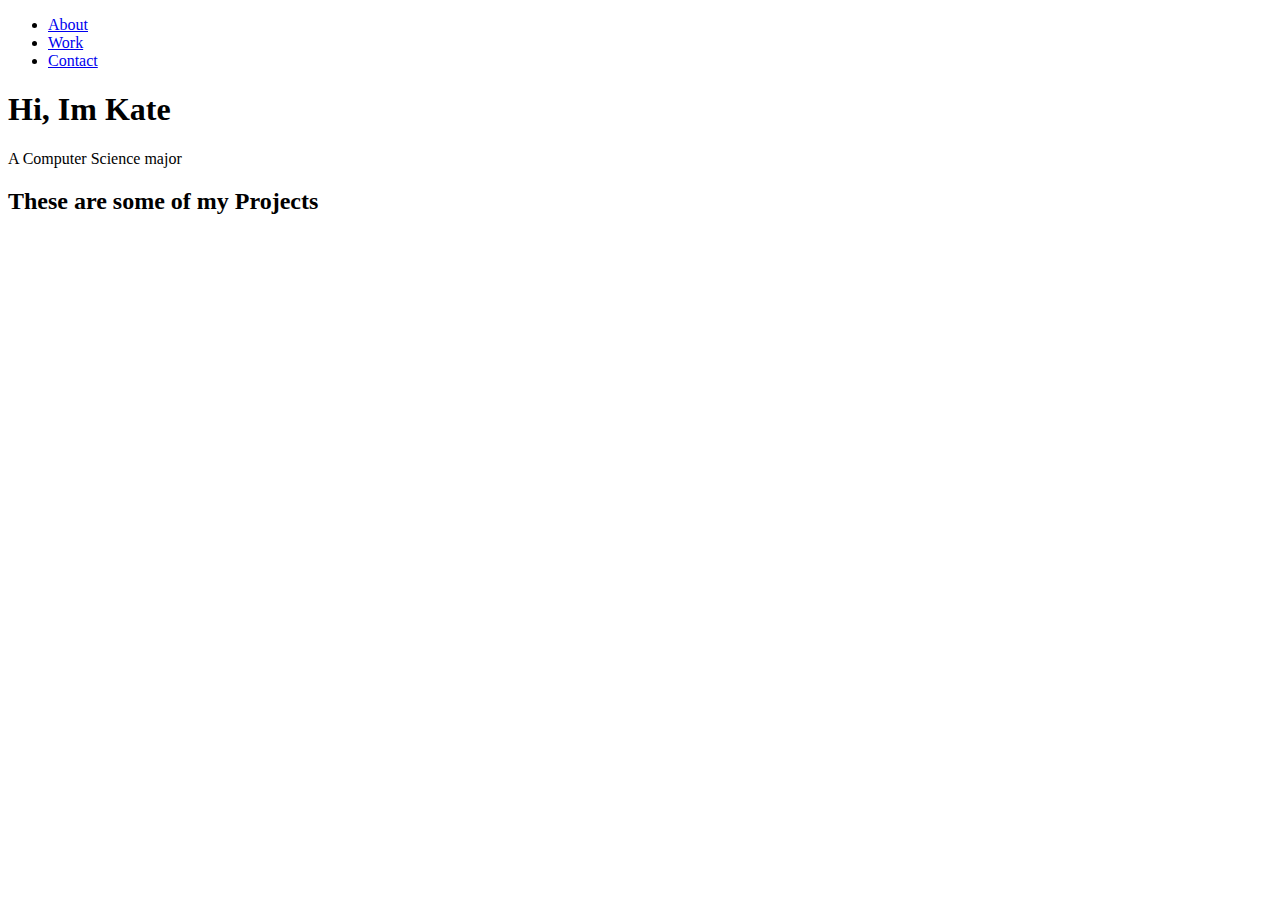
==== index.html @ c4cfbc92 "First release of my portfolio project" ====
<!DOCTYPE html>
<html>

<head>
    <link rel="stylesheet" href="styles.css">

</head>

<body>
    <nav id="navbar" class="nav">
      <ul class="nav-list">
        <li>
          <a href="#welcome-section">About</a>
        </li>
        <li>
          <a href="#projects">Work</a>
        </li>
        <li>
          <a href="#contact">Contact</a>
        </li>
      </ul>
    </nav>
  <section id="welcome-section" class="welcome-section">
    <h1>Hi, Im Kate</h1>
    <p>A Computer Science major</p>
  </section>
  <section id="projects" class="projects-section">
      <h2 class= "projects-header"> These are some of my Projects</h2>
      <a href="" class-"project-tile"></a>
  </section>
</body>



  
</html>
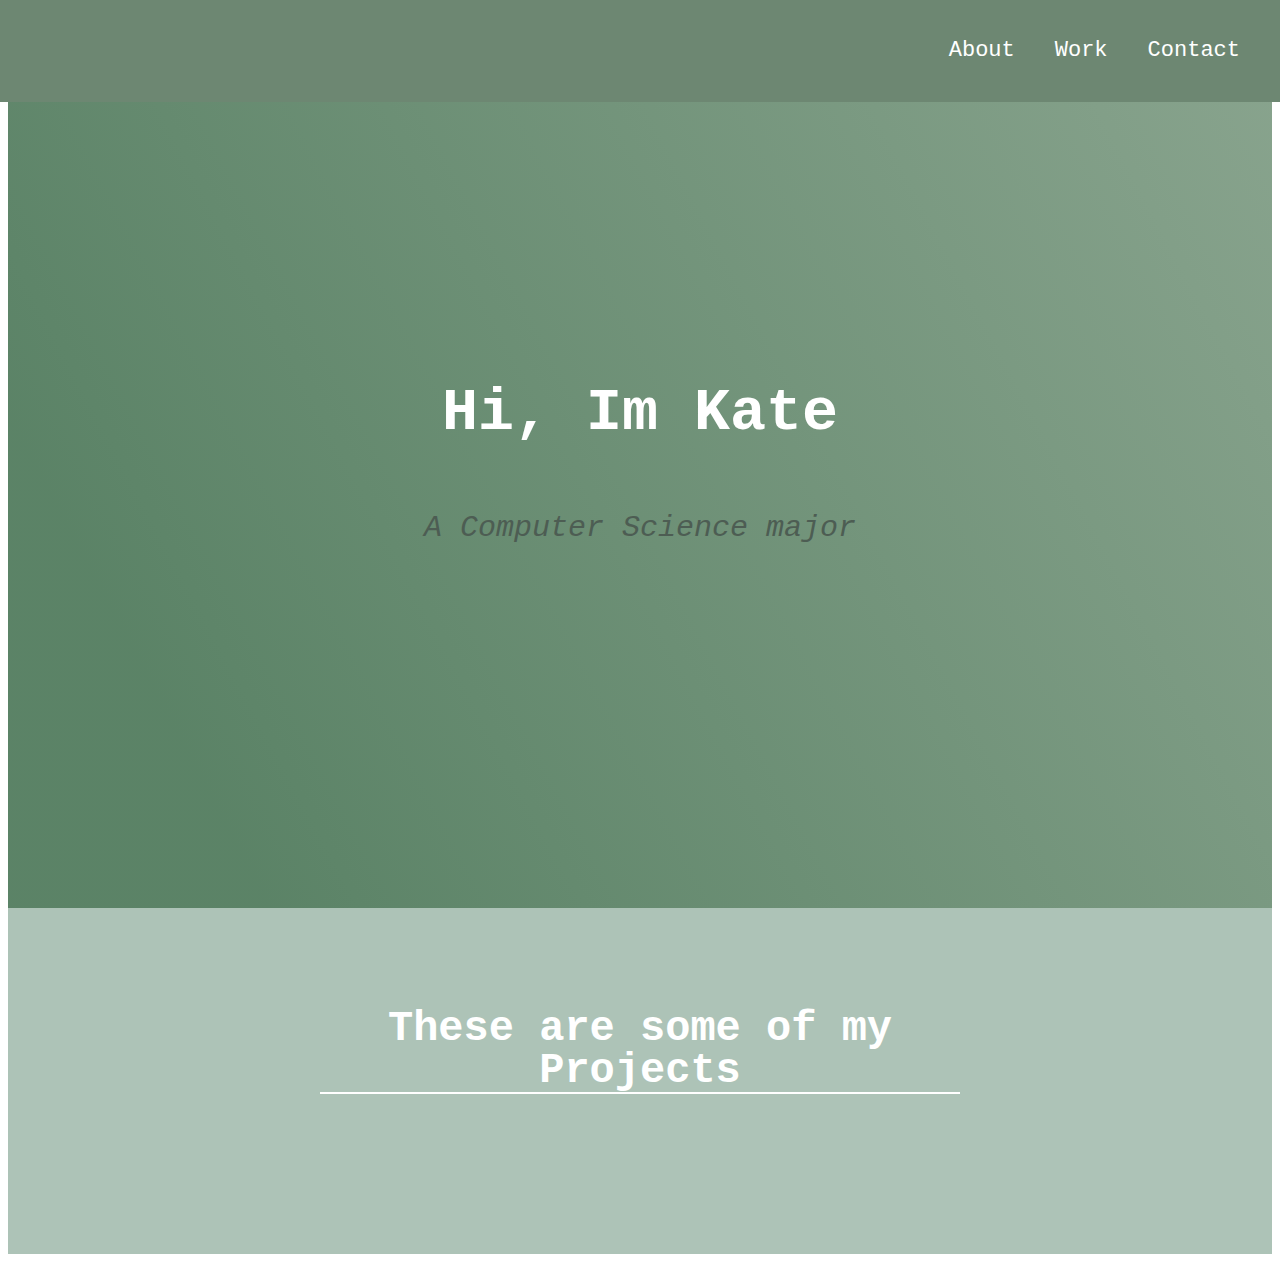
==== commit aa1223a2: "Third release of my portfolio project" ====
--- a/index.html
+++ b/index.html
@@ -26,7 +26,7 @@
   </section>
   <section id="projects" class="projects-section">
       <h2 class= "projects-header"> These are some of my Projects</h2>
-      <a href="" class-"project-tile"></a>
+      <a href="" class="project-tile"></a>
   </section>
 </body>
 
--- a/styles.css
+++ b/styles.css
@@ -0,0 +1,82 @@
+html {
+    box-sizing: border-box;
+    font-size: 62.5%;
+    scroll-behavior: smooth;
+  }
+  
+  body {
+   font-family: "Lucida Console", "Courier New", monospace;
+    font-size: 2rem;
+    font-weight: 54;
+    line-height: 1;
+    color: #FFFFFF;
+  }
+  h1{
+    font-family:'Monaco', monospace;
+    font-weight: 700;
+    text-align:center;
+    font-size: 6rem;
+  }
+  h2{
+    font-family:'Monaco', monospace;
+    font-weight: 700;
+    text-align:center;
+    font-size: 4.2px;
+  }
+  a {
+    text-decoration: none;
+    color: #FFFFFF;
+  }
+  ul {
+  list-style: none;
+  }
+  
+  .nav {
+    display: flex;
+    justify-content: flex-end;
+    position: fixed;
+    top: 0;
+    left:0;
+    width: 100%;
+    background: #6D8772;
+    box-shadow:0 2px 0 #4D5D53(0,0,0, 0.4);
+    z-index:10;
+  }
+  .nav-list {
+    display: flex;
+    margin-right:2rem;
+  }
+  .nav-list a {
+    display:block;
+    font-size:2.2rem;
+    padding:2rem;
+  }
+  .welcome-section {
+    display: flex;
+    flex-direction: column;
+    justify-content: center;
+    align-items: center;
+    width:100%;
+    height: 100vh;
+    background-color: #89a48e;
+    background-image: linear-gradient(62deg, #3648 15%, #89a48e 100%);
+  }
+  .welcome-section > p {
+    font-size: 3rem;
+    font-weight: 200;
+    font-style:italic;
+    color: #4D5D53;
+  }
+  .projects-section {
+    text-align: center;
+    padding: 10rem 2rem;
+    background: #ADC3B7;
+  }
+  .projects-header {
+    max-width: 640px;
+    margin: 0 auto 6rem auto;
+    border-bottom: 0.2rem solid #FFFFFF;
+  } 
+  h2 {
+    font-size:4.2rem;
+  }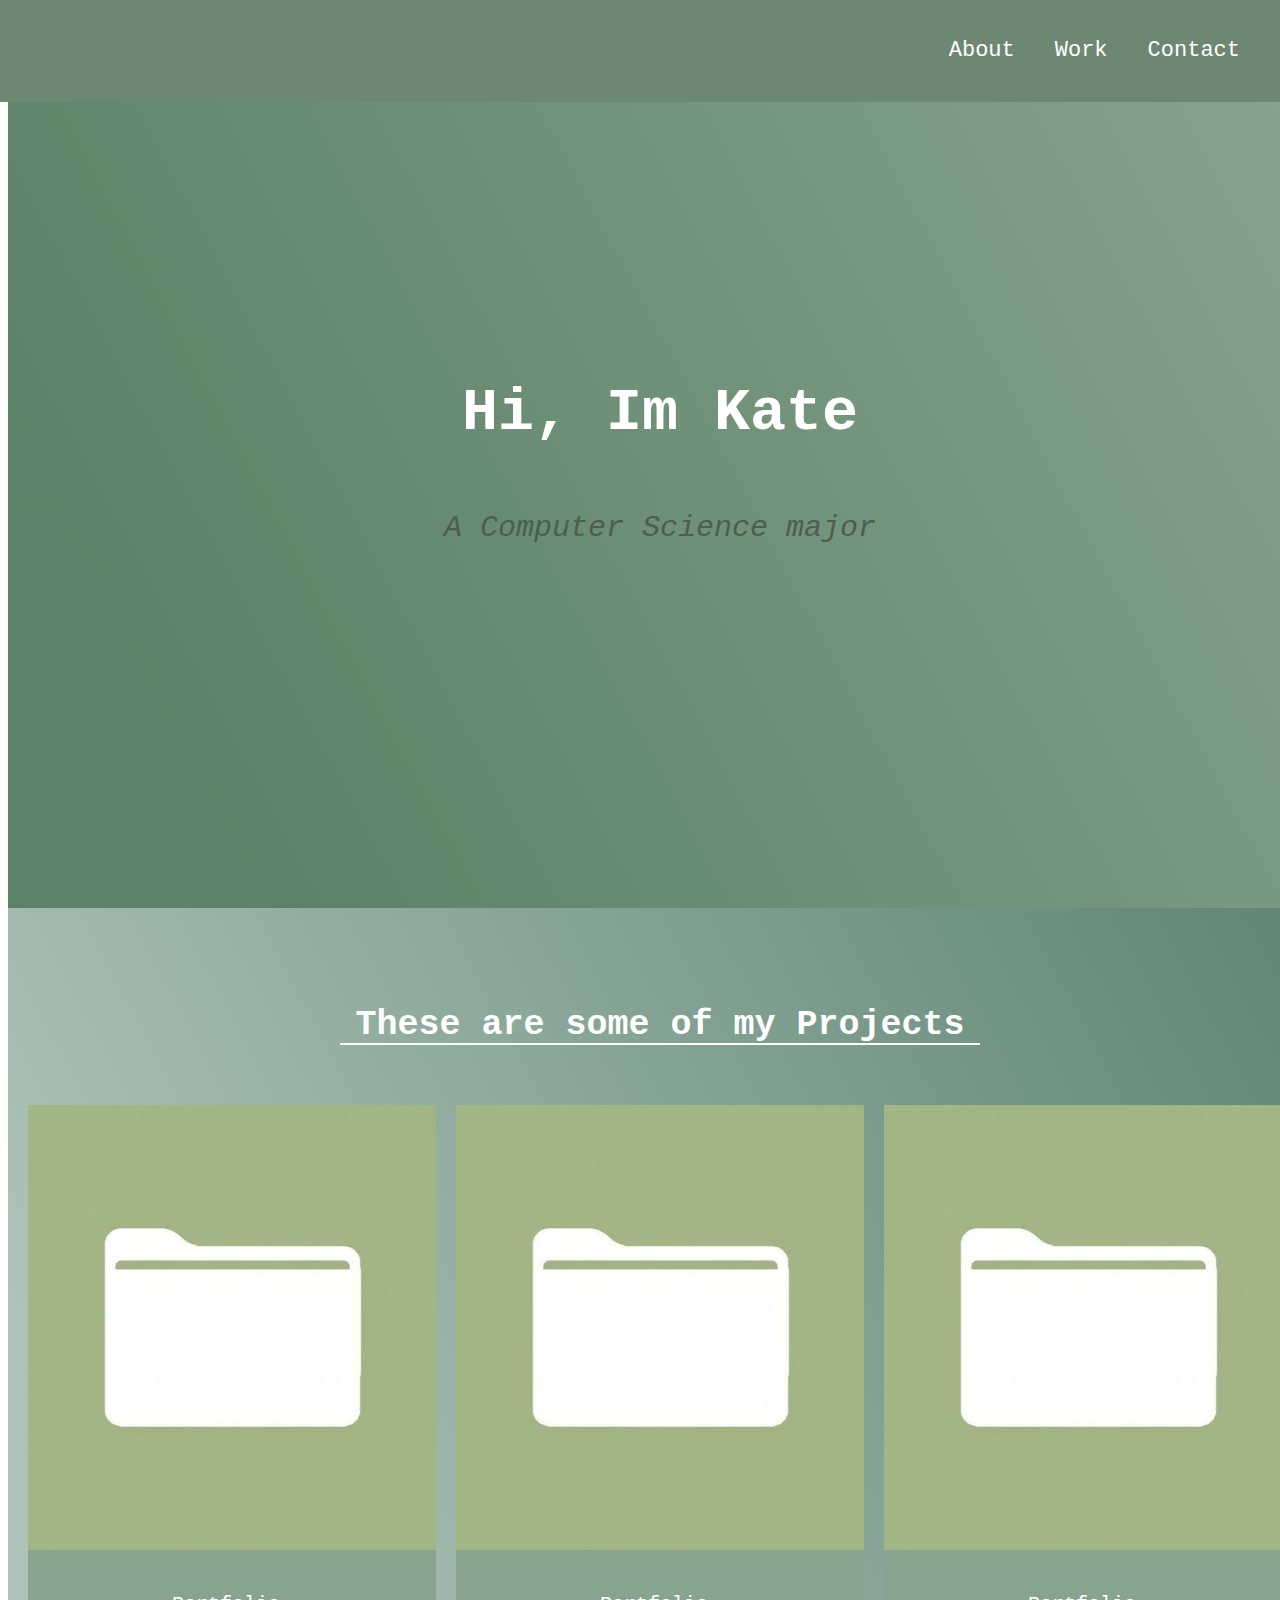
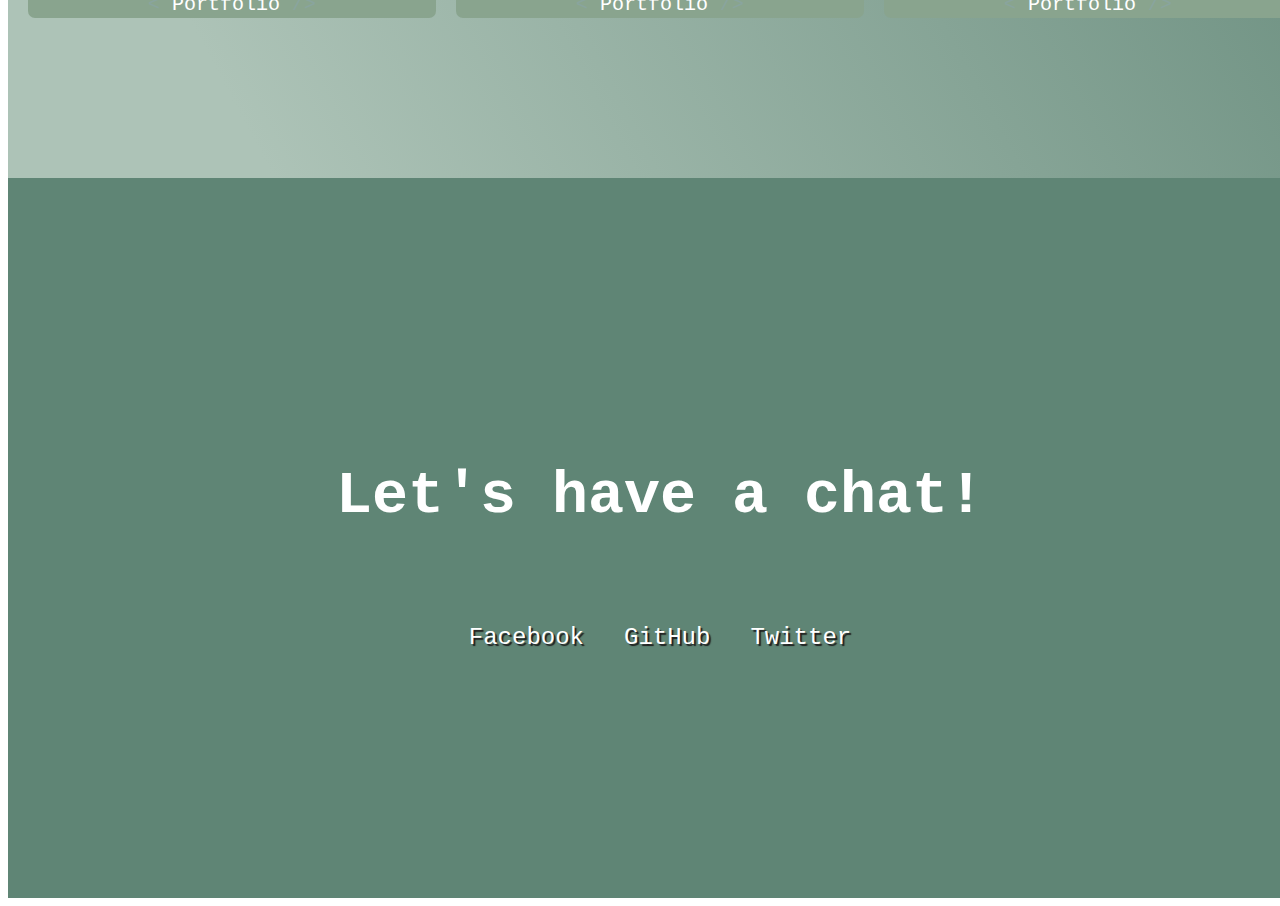
==== commit 5d324cb3: "4th release of my portfolio project" ====
--- a/index.html
+++ b/index.html
@@ -3,7 +3,12 @@
 
 <head>
     <link rel="stylesheet" href="styles.css">
-
+    <link
+      rel="stylesheet"
+      href="https://use.fontawesome.com/releases/v5.8.2/css/all.css"
+      integrity="sha384-oS3vJWv+0UjzBfQzYUhtDYW+Pj2yciDJxpsK1OYPAYjqT085Qq/1cq5FLXAZQ7Ay"
+      crossorigin="anonymous"
+    />
 </head>
 
 <body>
@@ -24,10 +29,87 @@
     <h1>Hi, Im Kate</h1>
     <p>A Computer Science major</p>
   </section>
+
   <section id="projects" class="projects-section">
       <h2 class= "projects-header"> These are some of my Projects</h2>
-      <a href="" class="project-tile"></a>
+      <div class="grid-projects">
+         <a 
+           href="https://kchaviraa.github.io/Portfolio/" 
+           class="project project-tile">
+
+           <img 
+           class="project_img" 
+           src="portfolio.jpg"
+           alt="project"
+           />
+
+           <p class="project-title">
+            <span class="code">&lt;</span>
+            Portfolio
+            <span class="code">&#47;&gt;</span>
+          </p>
+        </a>
+        <a 
+        href="https://github.com/KChaviraa/Portfolio" 
+        class="project project-tile">
+
+        <img 
+        class="project_img" 
+        src="portfolio.jpg"
+        alt="project"
+        />
+
+        <p class="project-title">
+         <span class="code">&lt;</span>
+         Portfolio
+         <span class="code">&#47;&gt;</span>
+       </p>
+     </a>
+     <a 
+     href="https://github.com/KChaviraa/Portfolio" 
+     class="project project-tile">
+
+     <img 
+     class="project_img" 
+     src="portfolio.jpg"
+     alt="project"
+     />
+
+     <p class="project-title">
+      <span class="code">&lt;</span>
+      Portfolio
+      <span class="code">&#47;&gt;</span>
+    </p>
+  </a>   
+      </div>
   </section>
+
+  <section id="contact" class="contact-section">
+      <div class="contact-header">
+         <h2>Let's have a chat!</h2>
+      </div>
+      <div class="contact-links">
+        <a
+          href="https://www.facebook.com/profile.php?id=100008668427402"
+          class="btn contact-details"
+          ><i class="fab fa-facebook-square"></i> Facebook 
+        </a>
+        <a
+          id="profile-link"
+          href="https://github.com/KChaviraa"
+          target="_blank"
+          class="btn contact-details"
+          ><i class="fab fa-github"></i> GitHub 
+          </a
+        >
+        <a
+          href="https://twitter.com/ChaviraKate"
+          target="_blank"
+          class="btn contact-details"
+          ><i class="fab fa-twitter"></i> Twitter 
+          </a
+        >
+        
 </body>
 
 
--- a/styles.css
+++ b/styles.css
@@ -21,7 +21,7 @@
     font-family:'Monaco', monospace;
     font-weight: 700;
     text-align:center;
-    font-size: 4.2px;
+    font-size: 3.5rem;
   }
   a {
     text-decoration: none;
@@ -39,7 +39,6 @@
     left:0;
     width: 100%;
     background: #6D8772;
-    box-shadow:0 2px 0 #4D5D53(0,0,0, 0.4);
     z-index:10;
   }
   .nav-list {
@@ -51,6 +50,10 @@
     font-size:2.2rem;
     padding:2rem;
   }
+  .nav-list a:hover {
+    background: #4D5D53;
+  }
+
   .welcome-section {
     display: flex;
     flex-direction: column;
@@ -58,6 +61,7 @@
     align-items: center;
     width:100%;
     height: 100vh;
+    padding: 0 2rem;
     background-color: #89a48e;
     background-image: linear-gradient(62deg, #3648 15%, #89a48e 100%);
   }
@@ -67,16 +71,86 @@
     font-style:italic;
     color: #4D5D53;
   }
+
+
   .projects-section {
     text-align: center;
     padding: 10rem 2rem;
-    background: #ADC3B7;
+    width:100%;
+    background-color: #ADC3B7;
+    background-image: linear-gradient(62deg, #ADc3B7 15%, #5F8575 100%);
   }
   .projects-header {
     max-width: 640px;
     margin: 0 auto 6rem auto;
     border-bottom: 0.2rem solid #FFFFFF;
   } 
-  h2 {
-    font-size:4.2rem;
-  }+ .grid-projects {
+   display: grid;
+   grid-template-columns: repeat(auto-fit, minmax(320px, 1fr));
+   grid-gap: 2rem;
+   width: 100%;
+   max-width:1280px;
+   margin: 0 auto;
+   margin-bottom: 6rem;
+}
+.project {
+  background: #89a48e;
+  border-radius: 7px;
+}
+.project-title {
+  font-size: 2rem;
+  padding: 2rem 0.5rem;
+}
+.project:hover .code {
+  color: #5F8575;
+}
+.code {
+  color: #89a49e;
+  transition: color 0.3s ease-out;
+}
+
+.project_img {
+  height: calc(100% - 6.8rem);
+  width: 100%;
+  object-fit: cover;
+}
+
+.contact-section{
+  display: flex;
+  flex-direction: column;
+  justify-content: center;
+  align-items: center;
+  text-align: center;
+  width: 100%;
+  height: 80vh;
+  padding: 0 2rem;
+  background:#5F8575;
+}
+.contact-header > h2 {
+  font-size: 6rem;
+}
+.contact-links {
+  display: flex;
+  justify-content: center;
+  width: 100%;
+  max-width: 980px;
+  margin-top: 4rem;
+  flex-wrap: wrap;
+}
+
+.contact-details {
+  font-size: 2.4rem;
+  text-shadow: 2px 2px 1px #1f1f1f;
+  transition: transform 0.3s ease-out;
+}
+
+.contact-details:hover {
+  transform: translateY(8px);
+}
+
+.btn {
+  display: inline-block;
+  padding: 1rem 2rem;
+  border-radius: 2px;
+}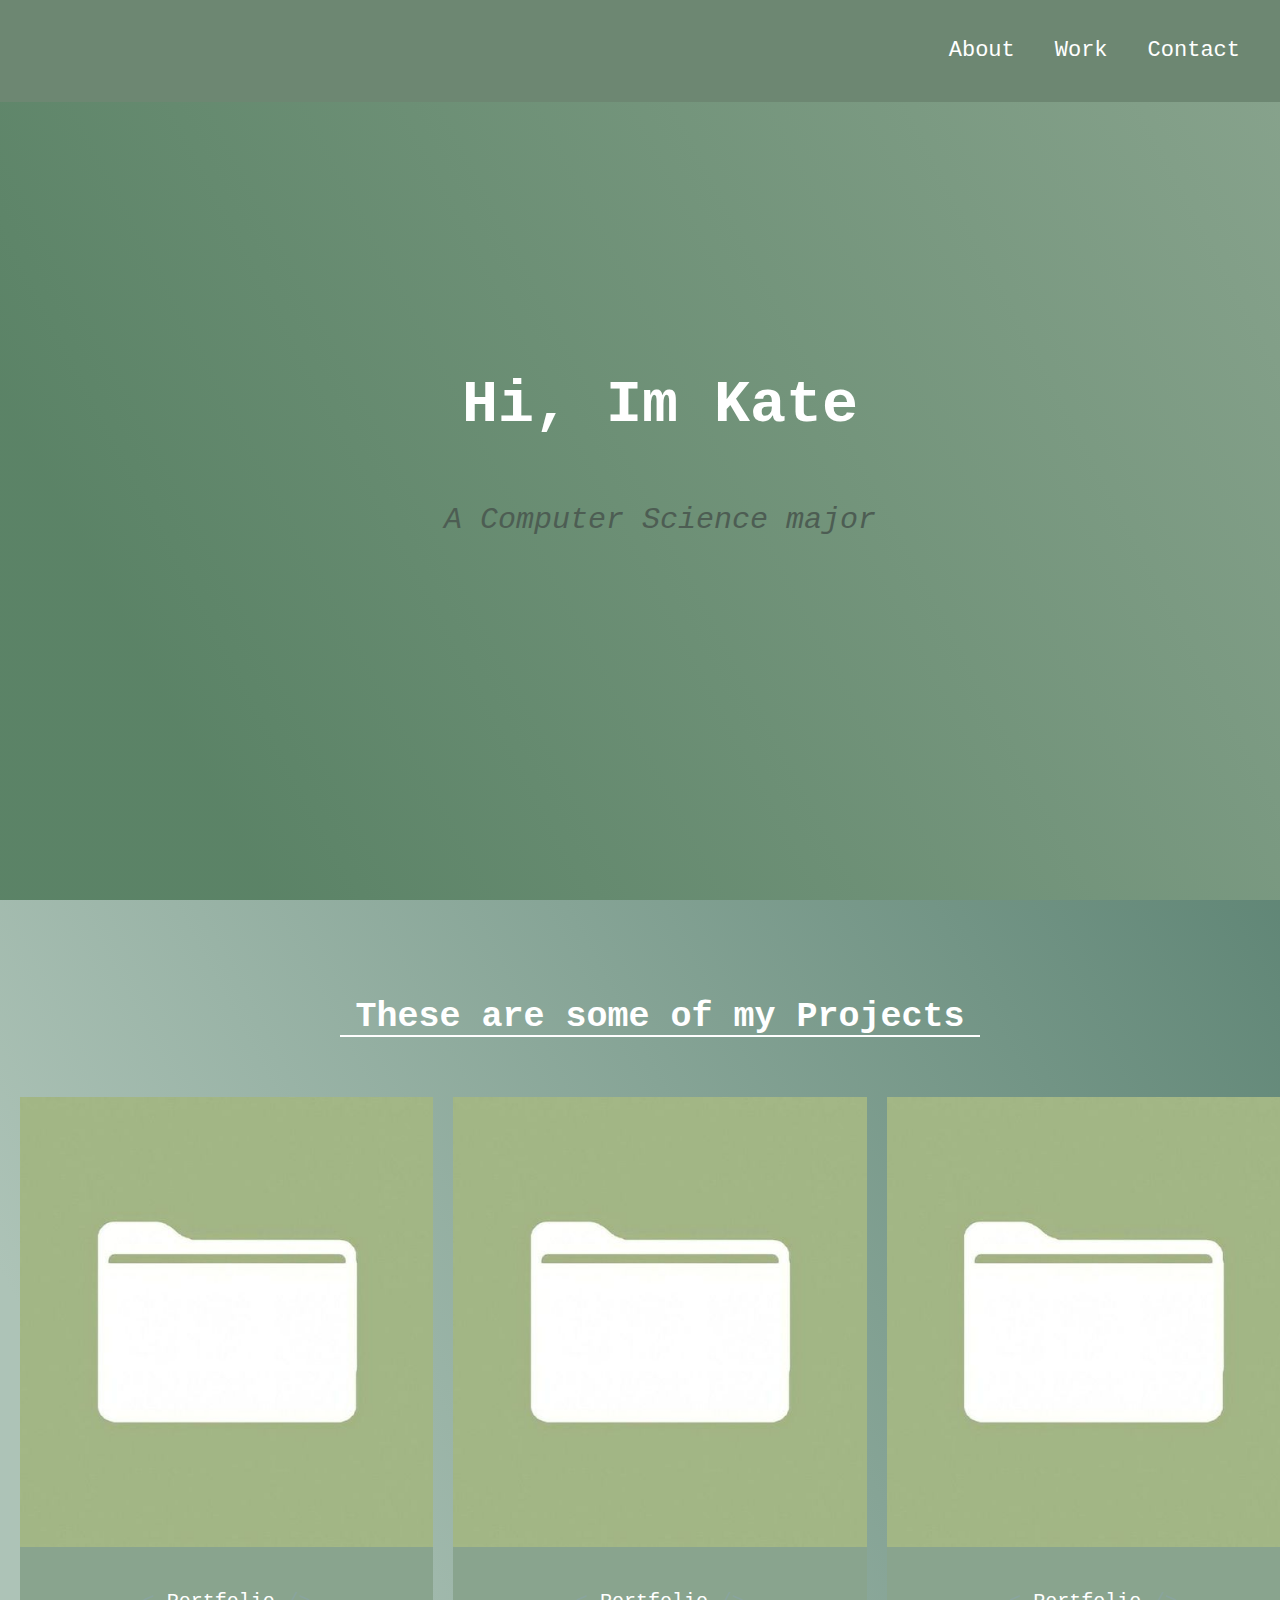
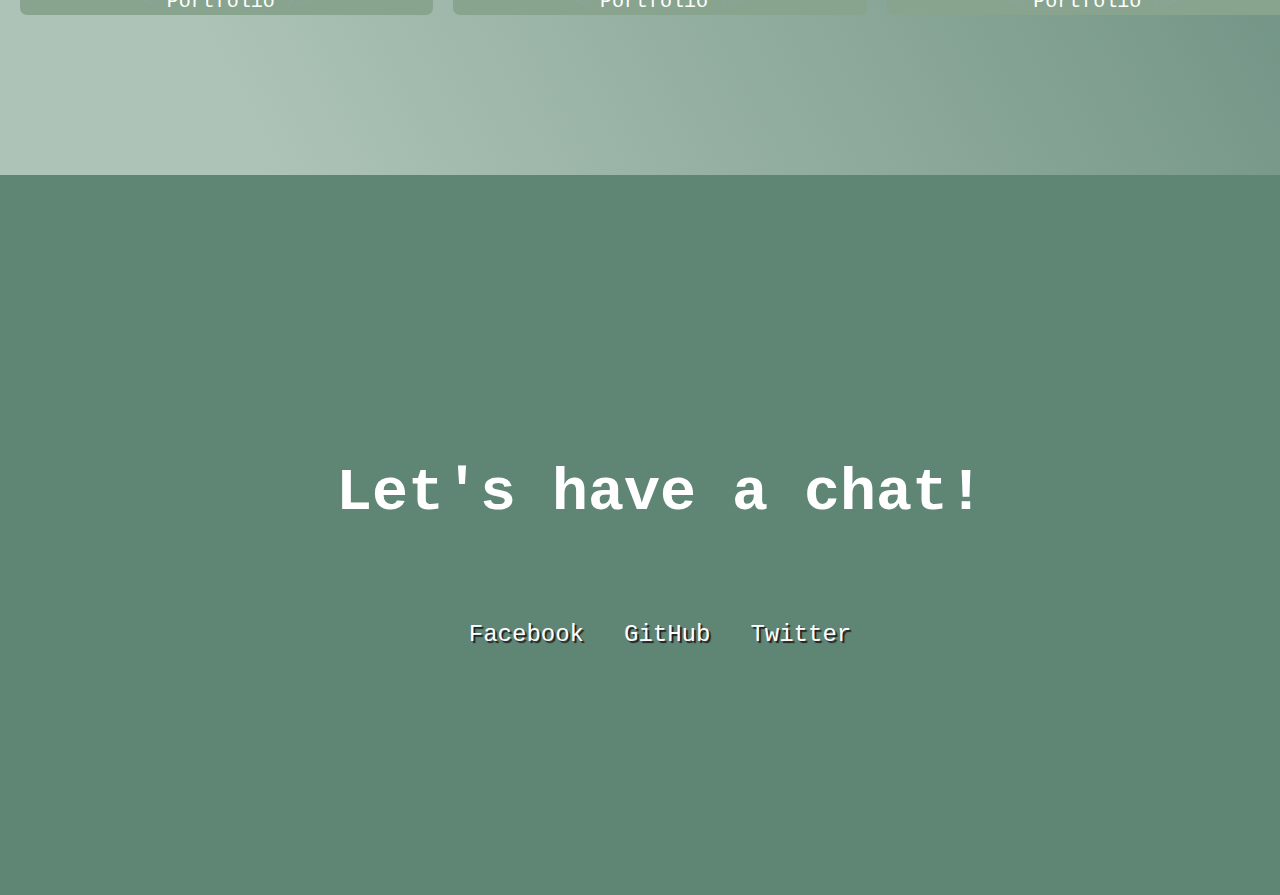
==== commit d4875019: "7th commit of Portfolio  Page" ====
--- a/index.html
+++ b/index.html
@@ -50,7 +50,7 @@
           </p>
         </a>
         <a 
-        href="https://github.com/KChaviraa/Portfolio" 
+        href="https://kchaviraa.github.io/Product-Landing-Page/" 
         class="project project-tile">
 
         <img 
@@ -112,7 +112,4 @@
         
 </body>
 
-
-
-  
 </html>--- a/styles.css
+++ b/styles.css
@@ -10,6 +10,7 @@
     font-weight: 54;
     line-height: 1;
     color: #FFFFFF;
+    margin:0;
   }
   h1{
     font-family:'Monaco', monospace;
@@ -116,6 +117,8 @@
   object-fit: cover;
 }
 
+
+
 .contact-section{
   display: flex;
   flex-direction: column;
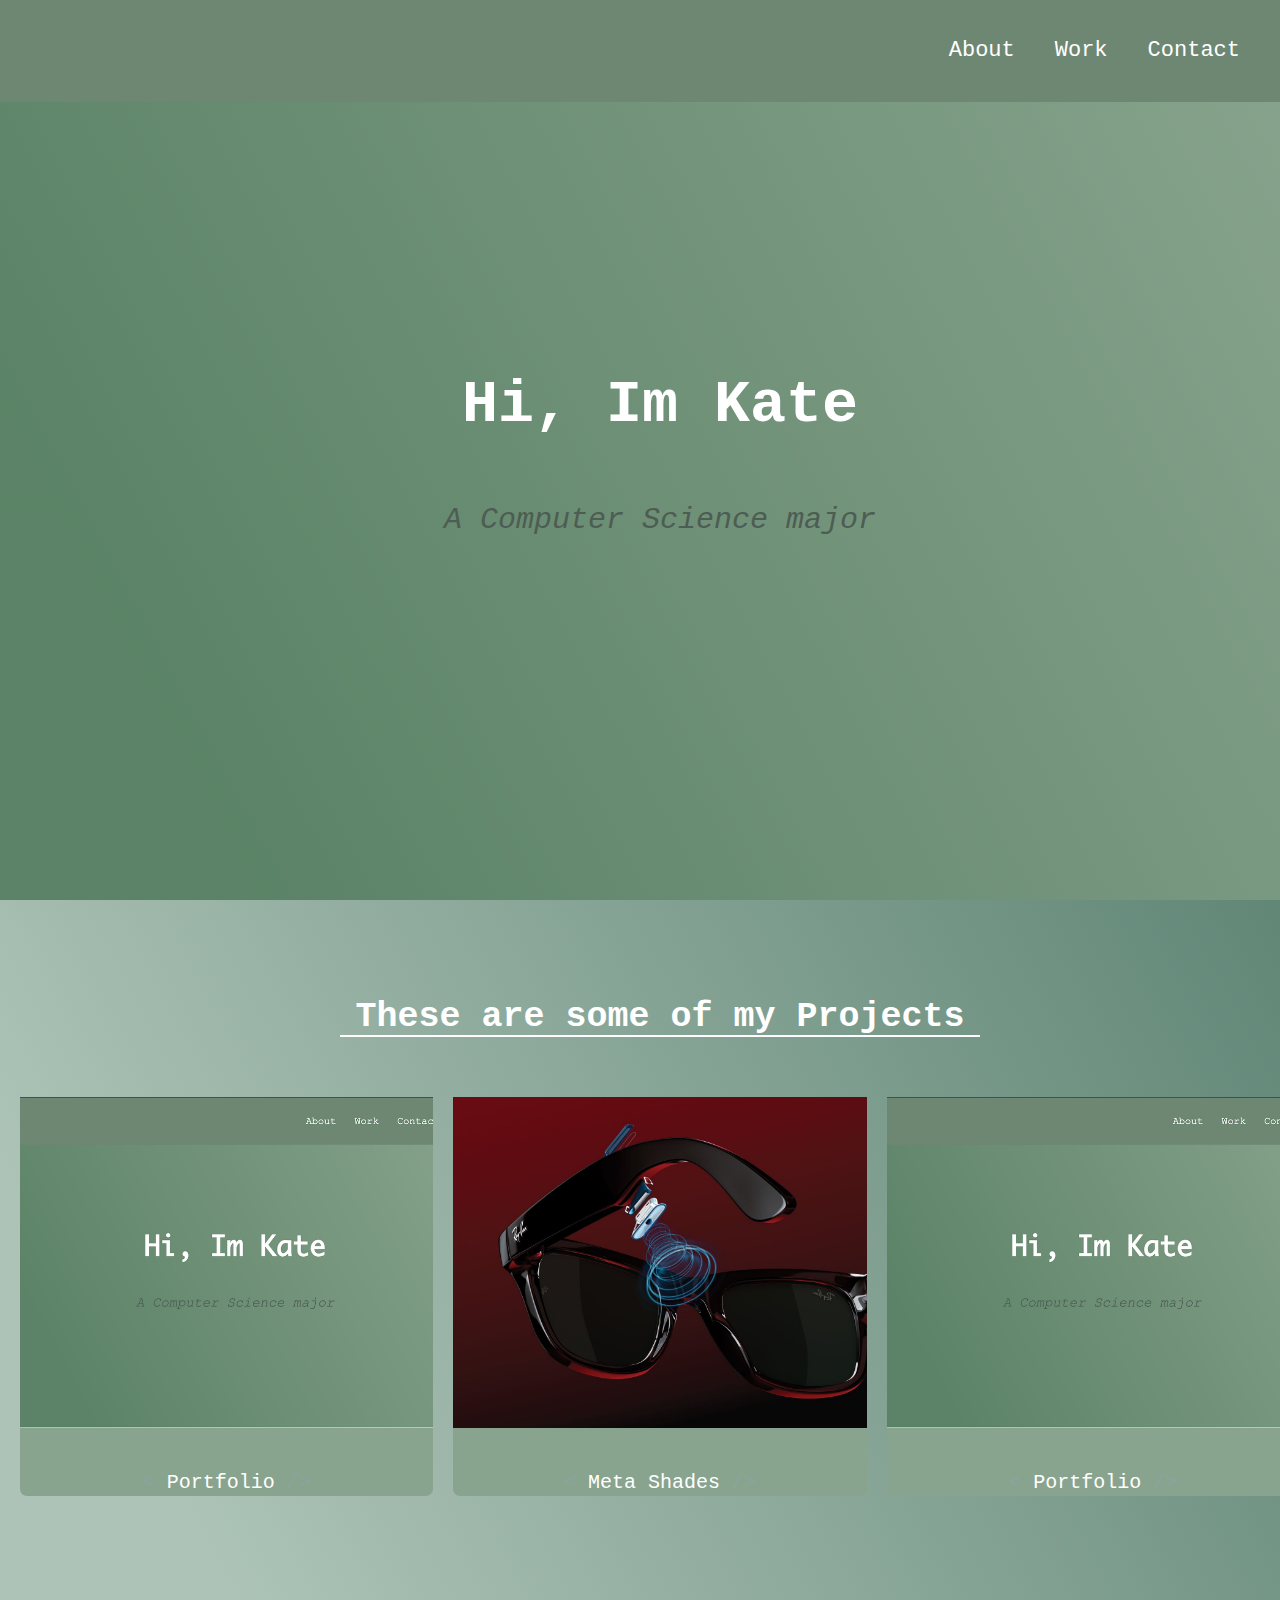
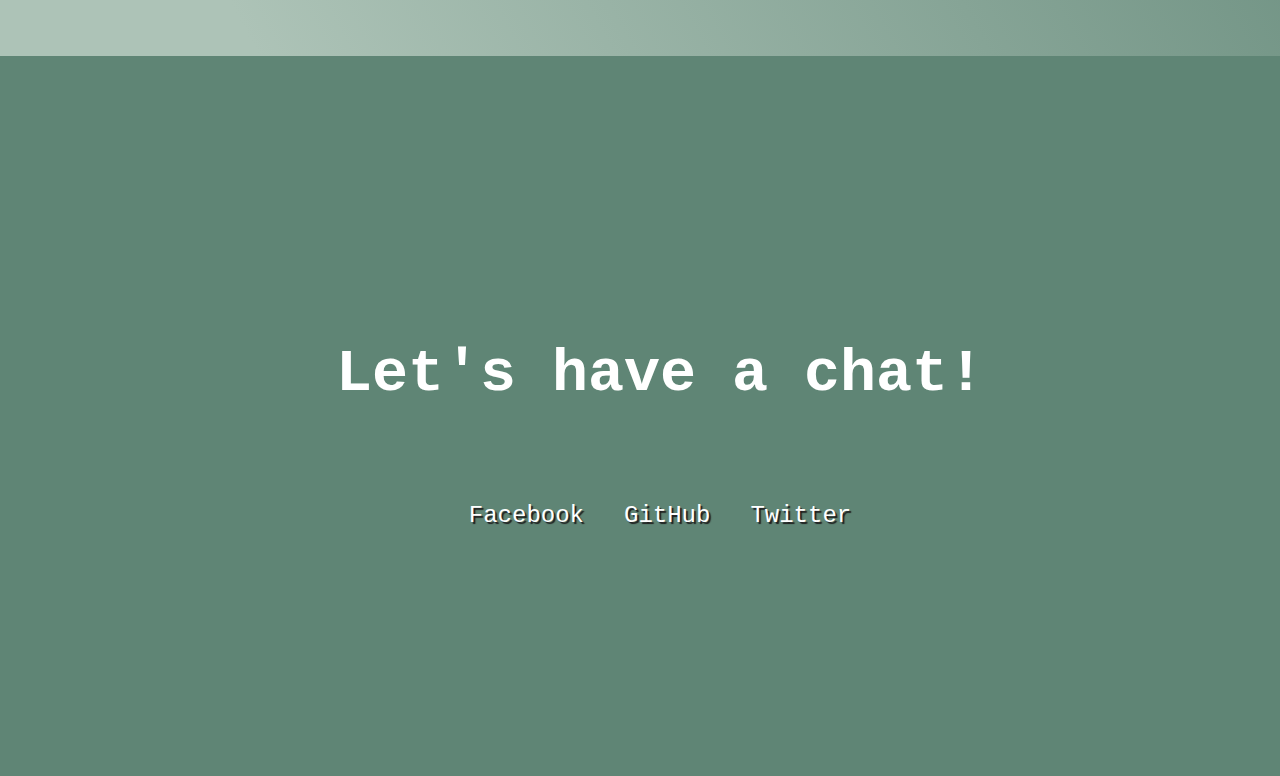
==== commit aff30cb3: "8th commit of Portfolio  Page" ====
--- a/index.html
+++ b/index.html
@@ -39,7 +39,9 @@
 
            <img 
            class="project_img" 
-           src="portfolio.jpg"
+           src="portfolio.png"
+           width=100%
+           height=100%
            alt="project"
            />
 
@@ -55,13 +57,15 @@
 
         <img 
         class="project_img" 
-        src="portfolio.jpg"
+        src="glasses.jpeg"
+        width=100%
+        height=100%
         alt="project"
         />
 
         <p class="project-title">
          <span class="code">&lt;</span>
-         Portfolio
+         Meta Shades
          <span class="code">&#47;&gt;</span>
        </p>
      </a>
@@ -71,7 +75,9 @@
 
      <img 
      class="project_img" 
-     src="portfolio.jpg"
+     src="portfolio.png"
+     width=100%
+     height=100%
      alt="project"
      />
 
--- a/styles.css
+++ b/styles.css
@@ -113,7 +113,6 @@
 
 .project_img {
   height: calc(100% - 6.8rem);
-  width: 100%;
   object-fit: cover;
 }
 
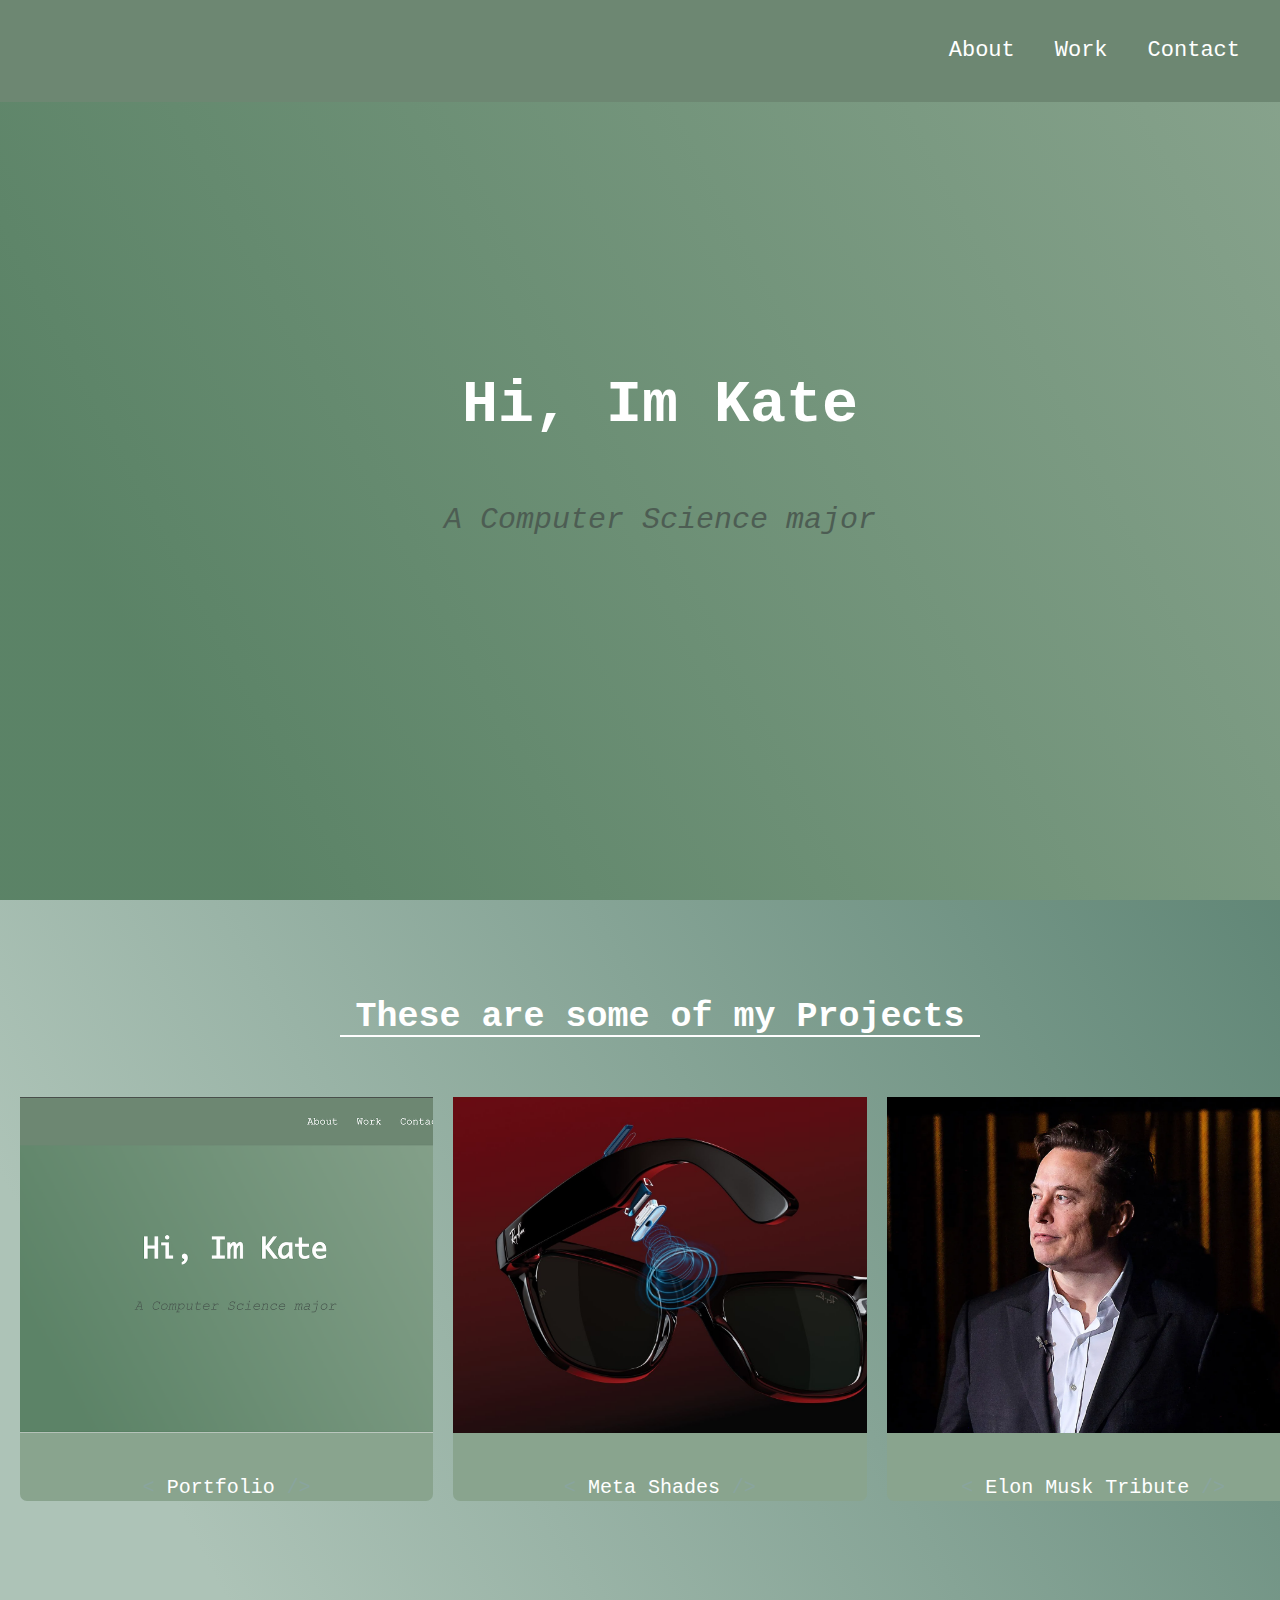
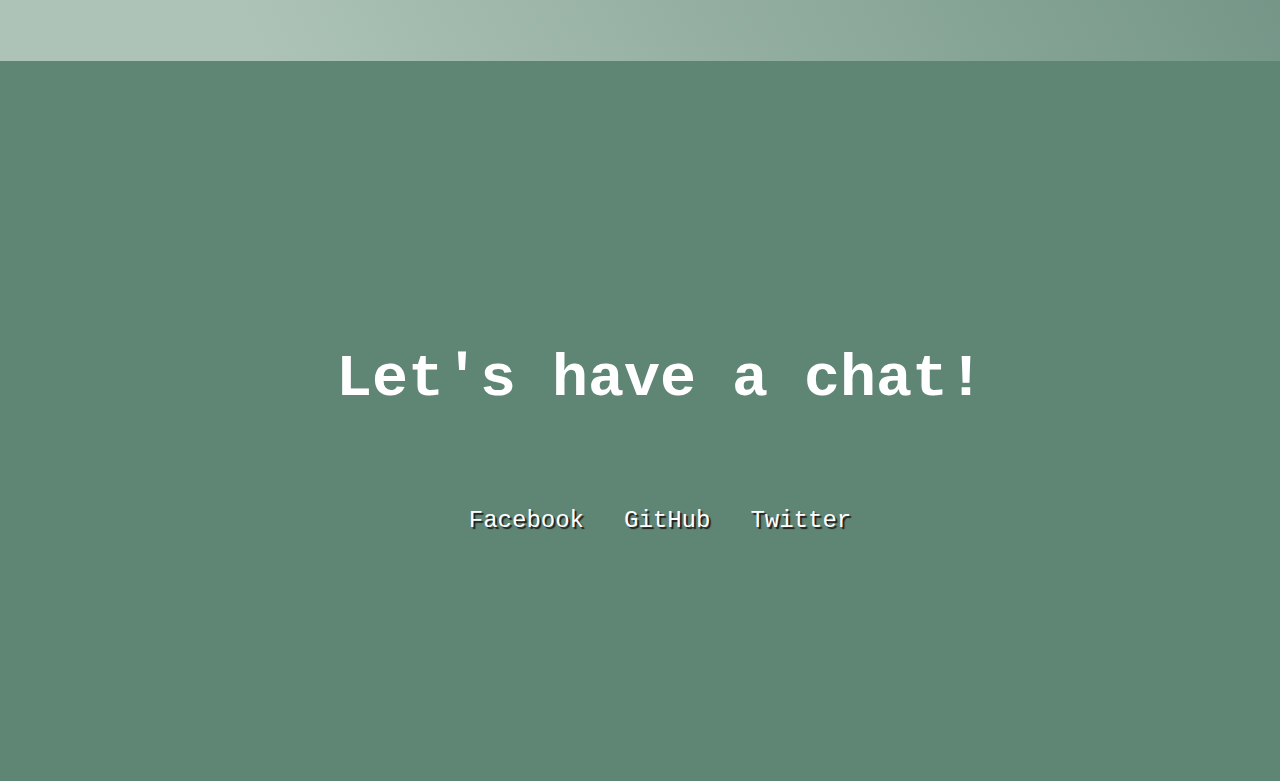
==== commit d3734a81: "9th commit of Portfolio Page" ====
--- a/index.html
+++ b/index.html
@@ -70,12 +70,12 @@
        </p>
      </a>
      <a 
-     href="https://github.com/KChaviraa/Portfolio" 
+     href="https://kchaviraa.github.io/Tribute-Page/" 
      class="project project-tile">
 
      <img 
      class="project_img" 
-     src="portfolio.png"
+     src="Elon-Musk-2022.webp"
      width=100%
      height=100%
      alt="project"
@@ -83,7 +83,7 @@
 
      <p class="project-title">
       <span class="code">&lt;</span>
-      Portfolio
+      Elon Musk Tribute
       <span class="code">&#47;&gt;</span>
     </p>
   </a>   
